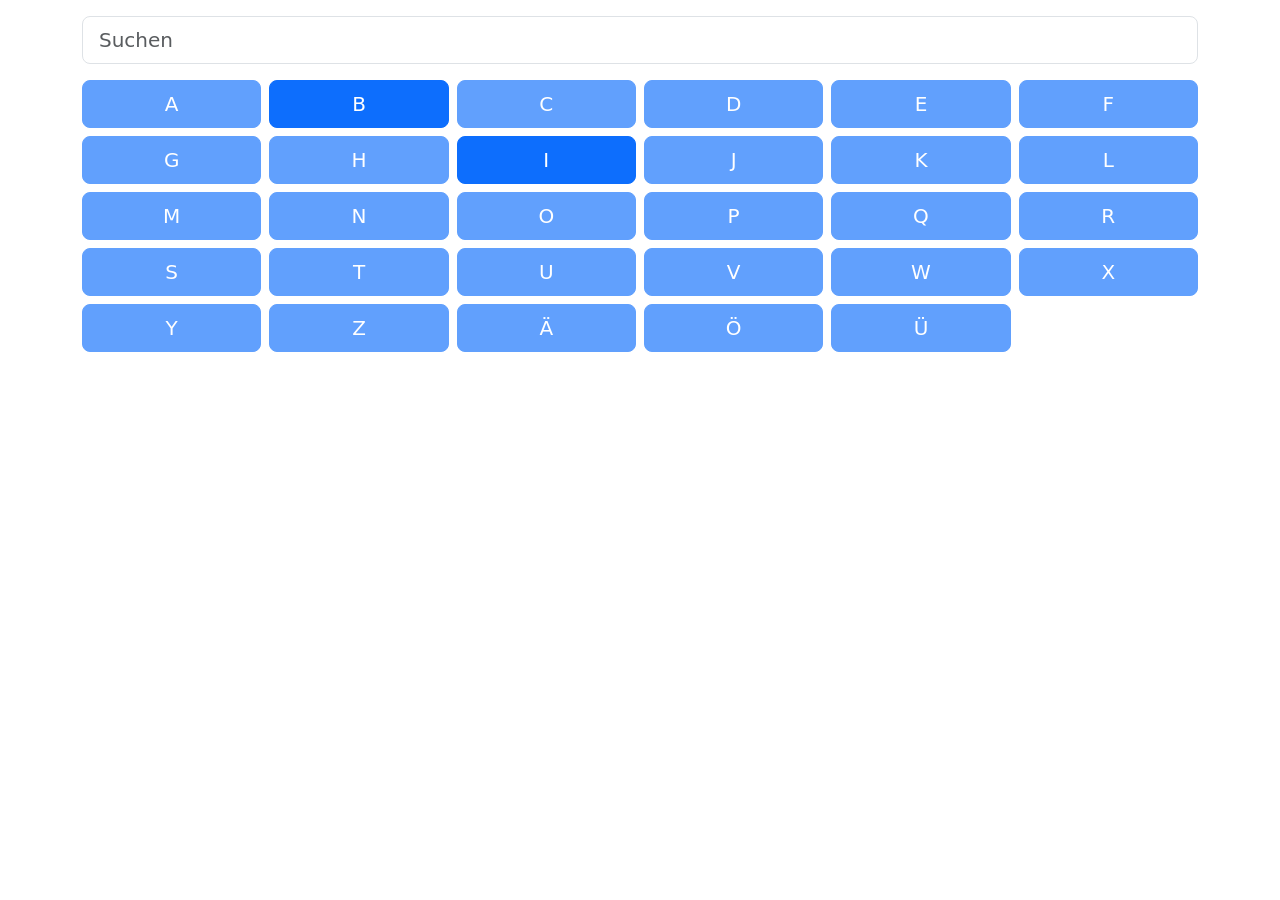
==== index.html @ e741cf9e "initial commit" ====
<!DOCTYPE html>
<html lang="de">
<head>
  <meta charset="utf-8">
  <meta name="viewport" content="width=device-width, initial-scale=1">
  <title>Wörterbuch</title>
  <link rel="stylesheet" href="bootstrap.min.css">
</head>
<body>
  <main class="container py-3">
    <input id="suche" type="search" class="form-control form-control-lg mb-3" placeholder="Suchen" aria-label="Suche">
    <div id="buchstaben" class="row row-cols-4 row-cols-md-6 g-2"></div>
    <div id="ergebnisse" class="list-group" hidden></div>
  </main>
  <script type="module" src="index.js"></script>
</body>
</html>
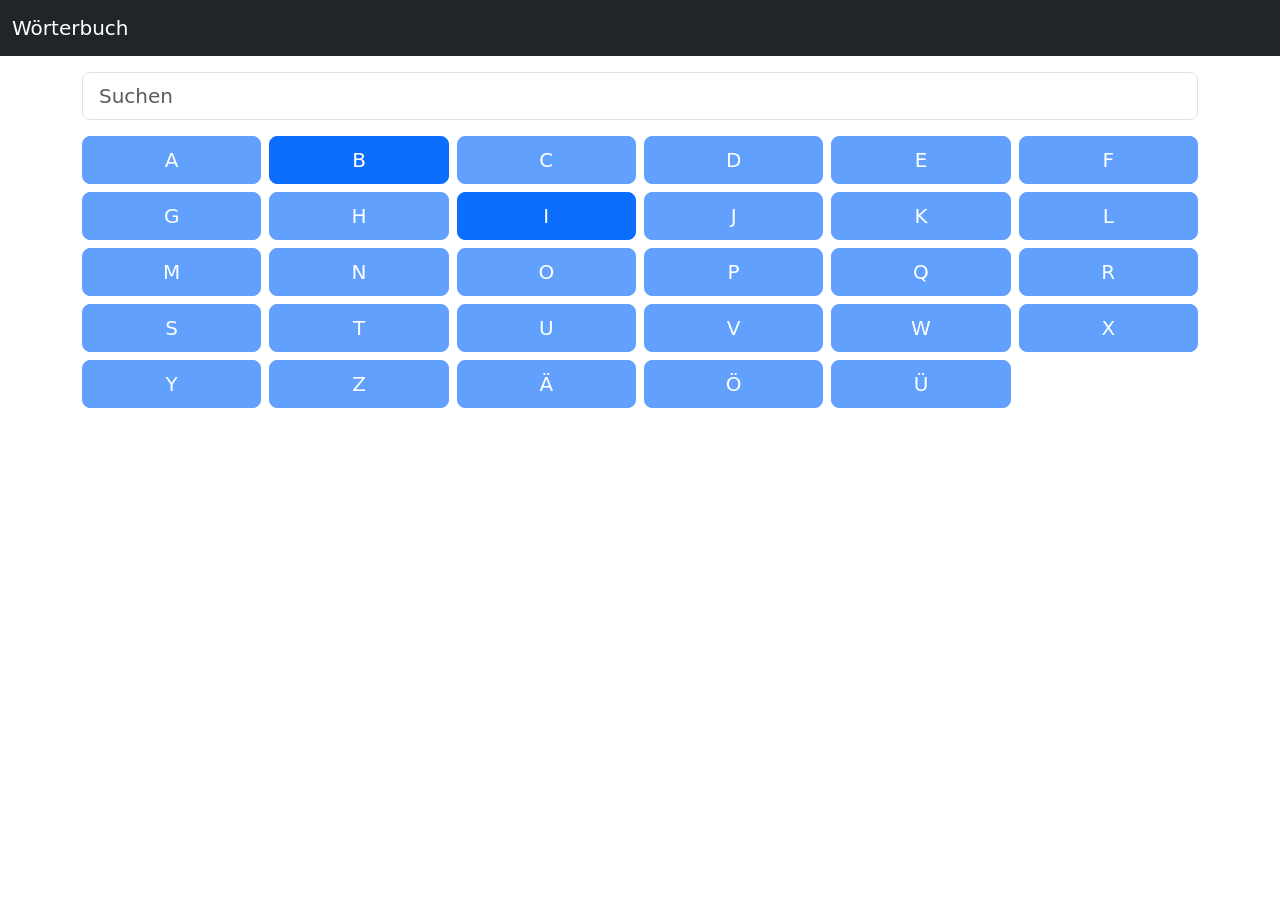
==== commit 027f2326: "even better styling" ====
--- a/index.html
+++ b/index.html
@@ -7,6 +7,11 @@
   <link rel="stylesheet" href="bootstrap.min.css">
 </head>
 <body>
+  <nav class="navbar navbar-expand-lg navbar-dark bg-dark">
+    <div class="container-fluid">
+      <a class="navbar-brand" href="index.html">Wörterbuch</a>
+    </div>
+  </nav>
   <main class="container py-3">
     <input id="suche" type="search" class="form-control form-control-lg mb-3" placeholder="Suchen" aria-label="Suche">
     <div id="buchstaben" class="row row-cols-4 row-cols-md-6 g-2"></div>
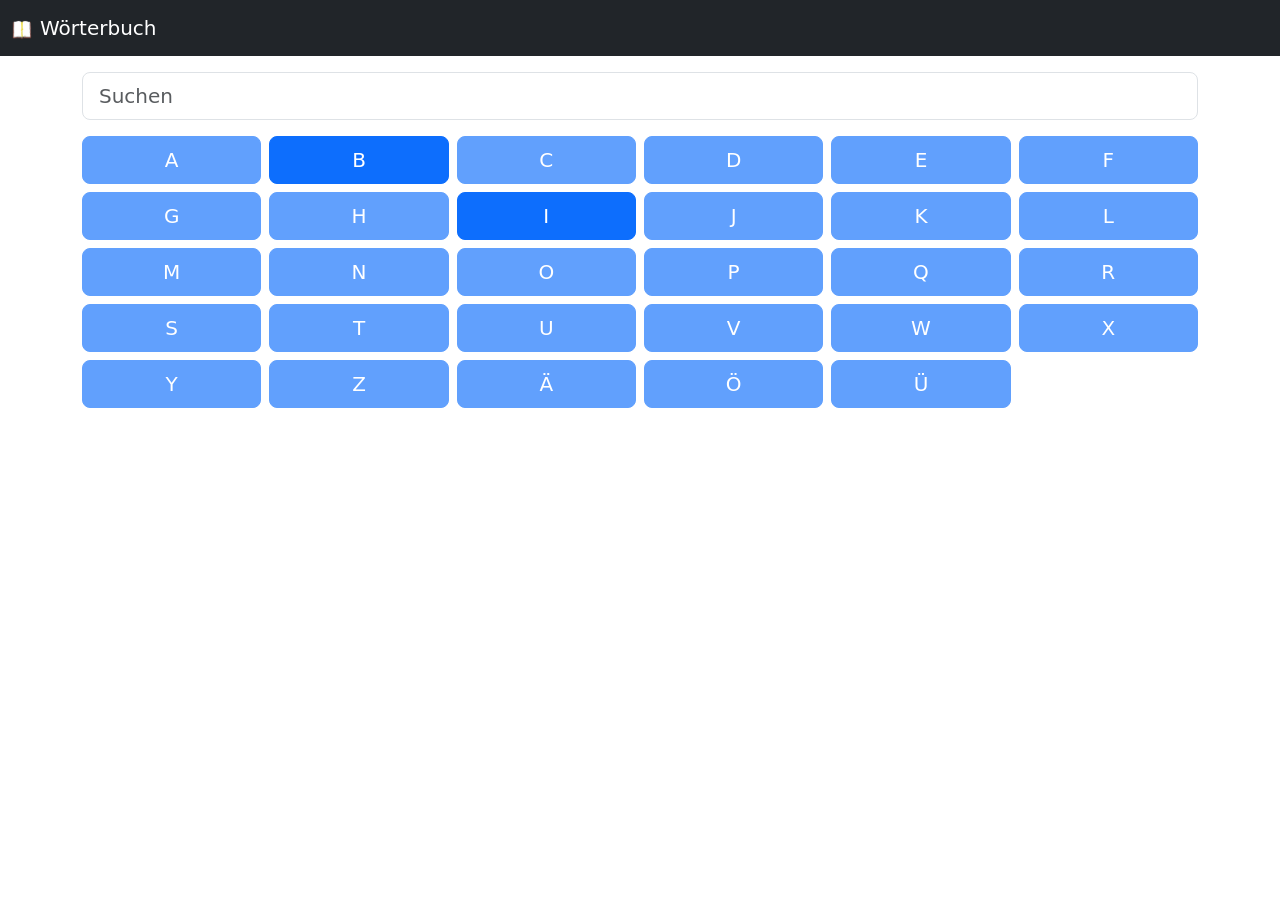
==== commit 817fd1c2: "added icon" ====
--- a/index.html
+++ b/index.html
@@ -4,12 +4,13 @@
   <meta charset="utf-8">
   <meta name="viewport" content="width=device-width, initial-scale=1">
   <title>Wörterbuch</title>
+  <link rel="icon" href="favicon.png" type="image/png">
   <link rel="stylesheet" href="bootstrap.min.css">
 </head>
 <body>
   <nav class="navbar navbar-expand-lg navbar-dark bg-dark">
     <div class="container-fluid">
-      <a class="navbar-brand" href="index.html">Wörterbuch</a>
+      <a class="navbar-brand" href="index.html"><img src="favicon.png" alt="" width="20" height="20" class="me-2">Wörterbuch</a>
     </div>
   </nav>
   <main class="container py-3">
